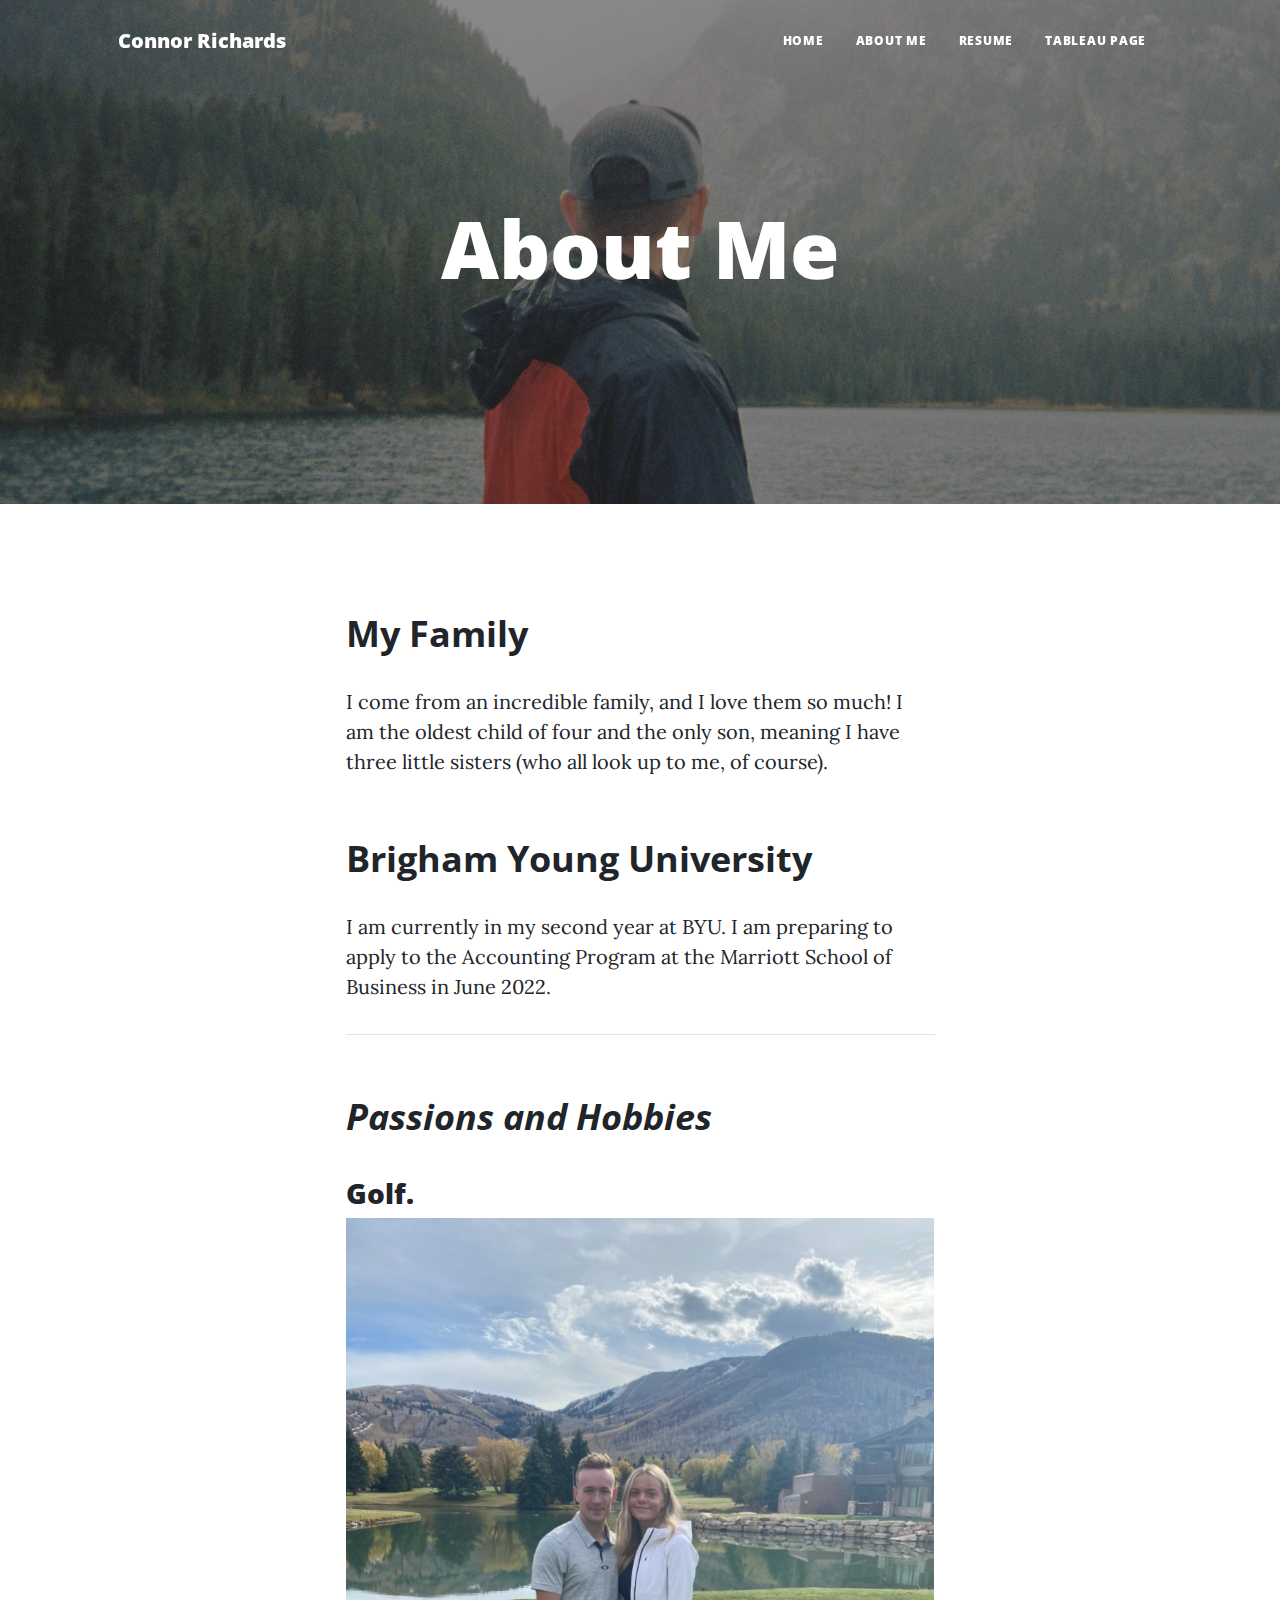
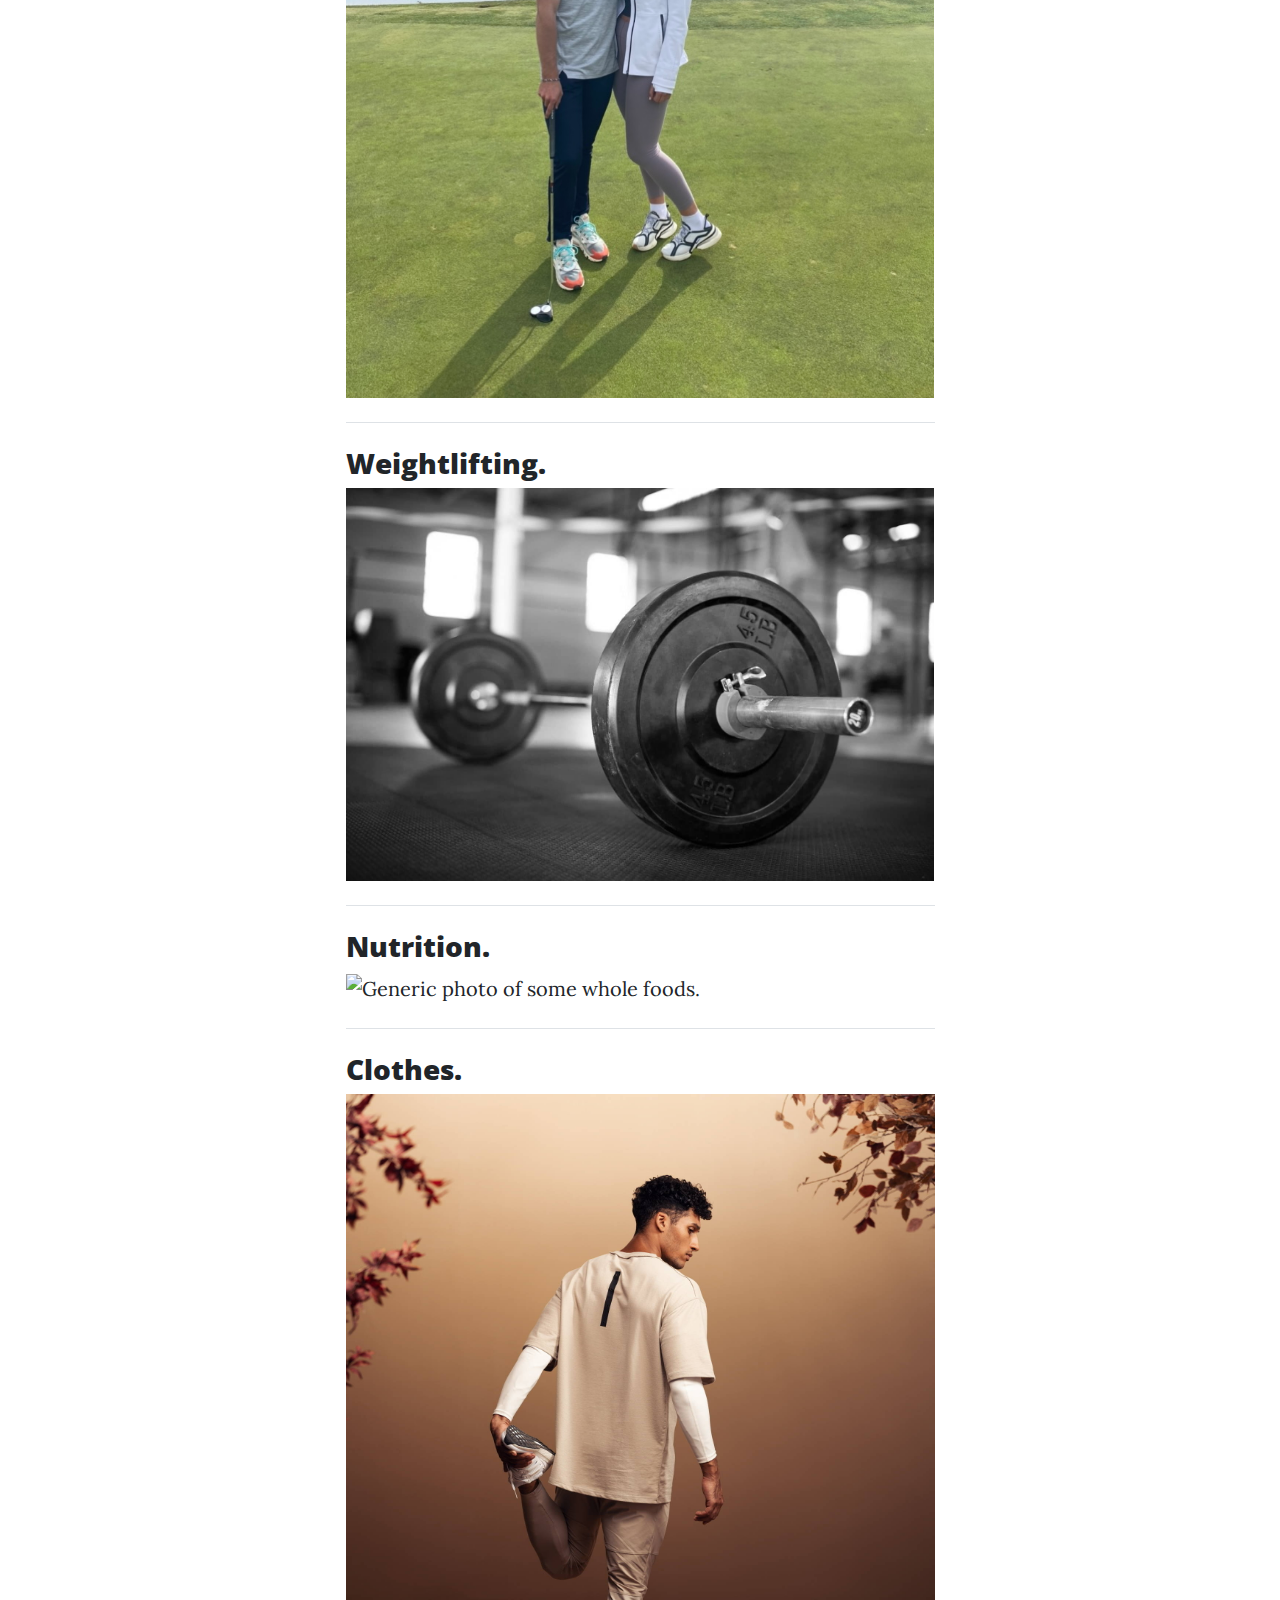
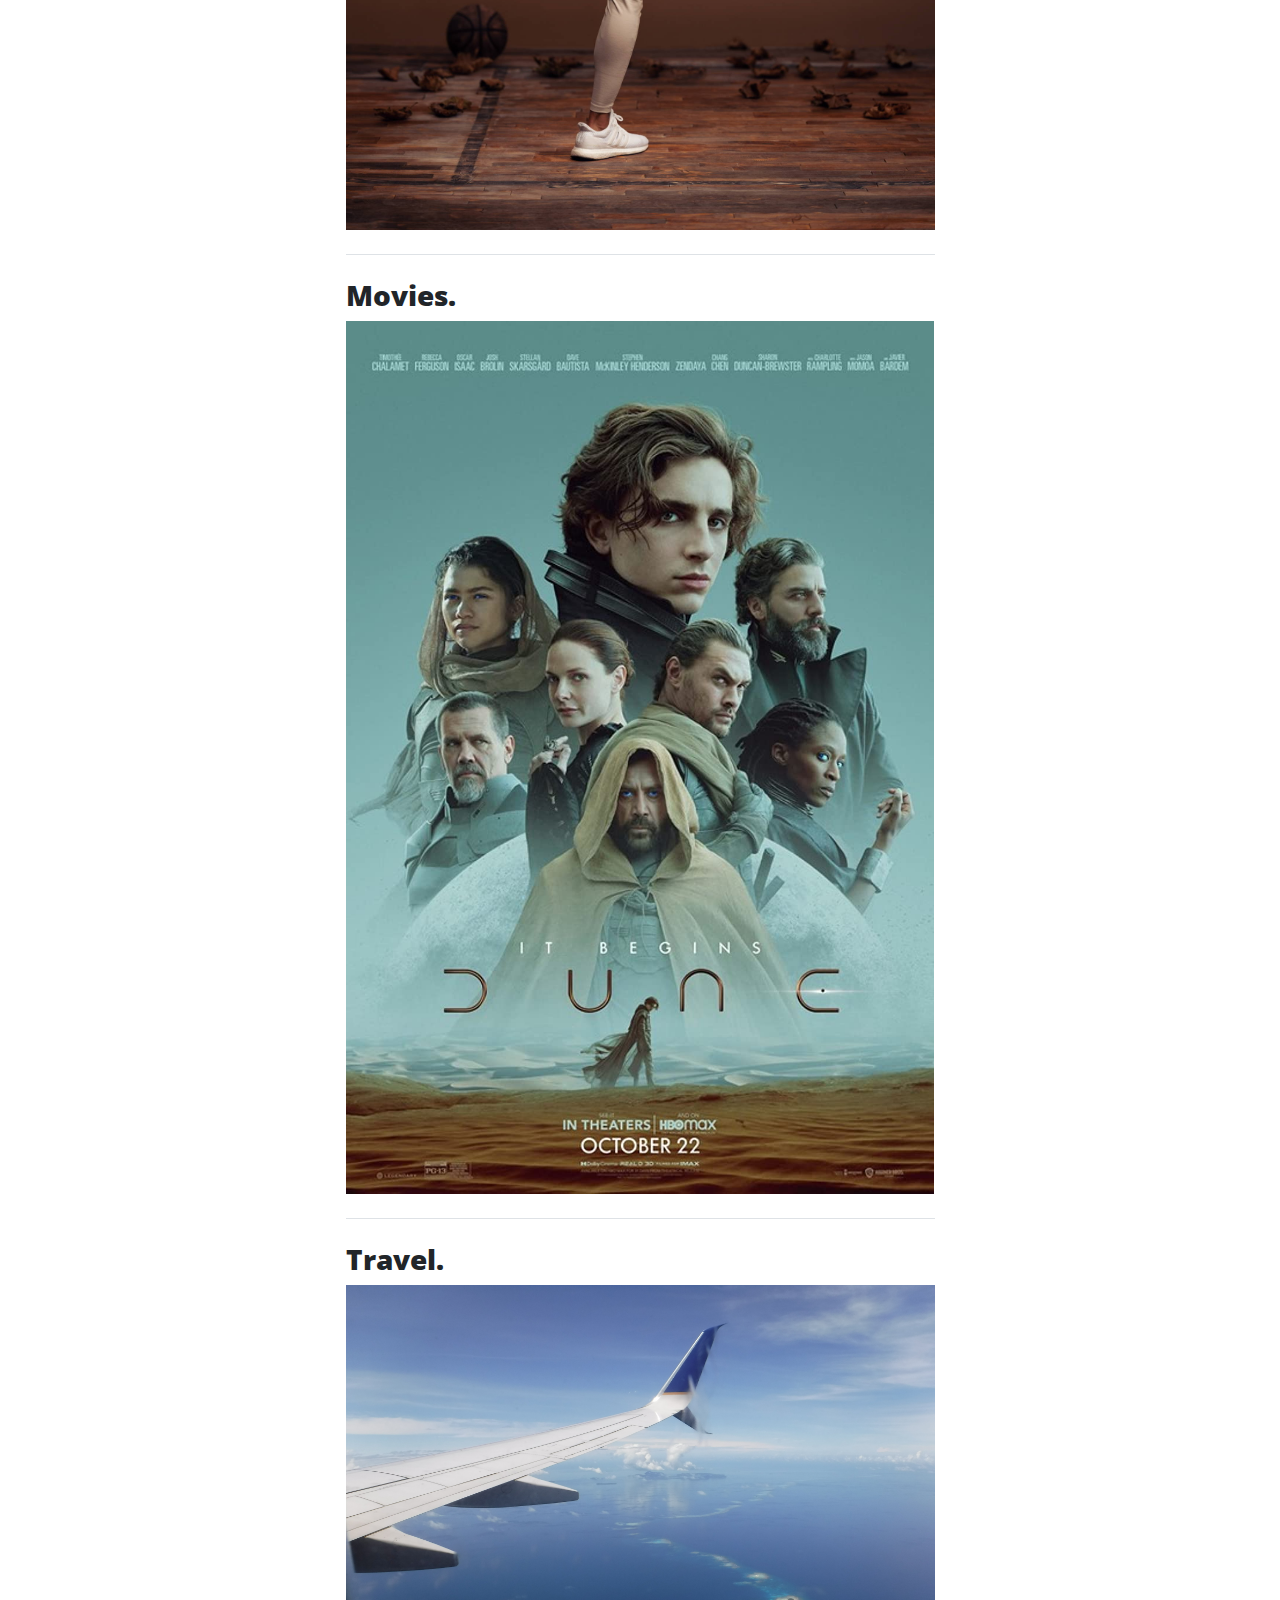
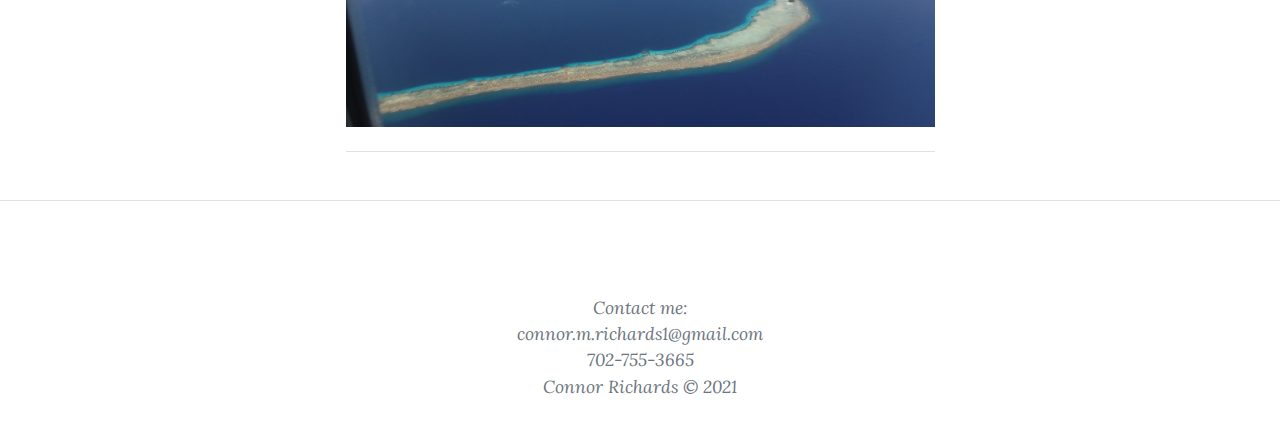
==== html/about.html @ 5d01ad8f "moved all the things... or did we?" ====
<!DOCTYPE html>
<html lang="en">
    <head>
        <!--Connor Richards-->
        <meta charset="utf-8" />
        <meta name="viewport" content="width=device-width, initial-scale=1, shrink-to-fit=no" />
        <meta name="description" content="" />
        <meta name="author" content="" />
        <title>CR - About Me</title>
        <link rel="icon" type="image/x-icon" href="assets/favicon.ico" />
        <!-- Font Awesome icons (free version)-->
        <script src="https://use.fontawesome.com/releases/v5.15.4/js/all.js" crossorigin="anonymous"></script>
        <!-- Google fonts-->
        <link href="https://fonts.googleapis.com/css?family=Lora:400,700,400italic,700italic" rel="stylesheet" type="text/css" />
        <link href="https://fonts.googleapis.com/css?family=Open+Sans:300italic,400italic,600italic,700italic,800italic,400,300,600,700,800" rel="stylesheet" type="text/css" />
        <!-- Core theme CSS (includes Bootstrap)-->
        <link href="../styles/styles.css" rel="stylesheet" />
    </head>
    <body>
        <!-- Navigation-->
        <nav class="navbar navbar-expand-lg navbar-light" id="mainNav">
            <div class="container px-4 px-lg-5">
                <a class="navbar-brand" href="../index.html">Connor Richards</a>
                <button class="navbar-toggler" type="button" data-bs-toggle="collapse" data-bs-target="#navbarResponsive" aria-controls="navbarResponsive" aria-expanded="false" aria-label="Toggle navigation">
                    Menu
                    <i class="fas fa-bars"></i>
                </button>
                <div class="collapse navbar-collapse" id="navbarResponsive">
                    <ul class="navbar-nav ms-auto py-4 py-lg-0">
                        <li class="nav-item"><a class="nav-link px-lg-3 py-3 py-lg-4" href="../index.html">Home</a></li>
                        <li class="nav-item"><a class="nav-link px-lg-3 py-3 py-lg-4" href="about.html">About Me</a></li>
                        <li class="nav-item"><a class="nav-link px-lg-3 py-3 py-lg-4" href="resume.html">Resume</a></li>
                        <li class="nav-item"><a class="nav-link px-lg-3 py-3 py-lg-4" href="tableau.html">Tableau Page</a></li>
                    </ul>
                </div>
            </div>
        </nav>
        <!-- Page Header-->
        <header class="masthead" style="background-image: url('../images/kunz002119-r1-006-1a.jpg')">
            <div class="container position-relative px-4 px-lg-5">
                <div class="row gx-4 gx-lg-5 justify-content-center">
                    <div class="col-md-10 col-lg-8 col-xl-7">
                        <div class="page-heading">
                            <h1>About Me</h1>
                           
                        </div>
                    </div>
                </div>
            </div>
        </header>
        <!-- Main Content-->
        <main class="mb-4">
            <div class="container px-4 px-lg-5">
                <div class="row gx-4 gx-lg-5 justify-content-center">
                    
                    <div class="col-md-10 col-lg-8 col-xl-7">
                        <h2 class="section-heading">My Family</h2>
                            <p>I come from an incredible family, and I love them so much! I am the oldest child of four and the only son, meaning I have three little sisters (who all look up to me, of course). </p>
                            
                        <h2 class="section-heading">Brigham Young University</h2>
                            <p>I am currently in my second year at BYU. I am preparing to apply to the Accounting Program at the Marriott School of Business in June 2022.</p>
                            <hr class="my-4" />
                      
                        <h2 class="section-heading" style="font-style: oblique;">Passions and Hobbies</h2>
                                <br>
                        
                            <h3 class="post-subtitle">Golf.</h3>
                                <a href="#!"><img class="img-fluid" src="../images/IMG_1166.jpg" alt="Image of me golfing with my girlfriend." /></a>
                                    <hr class="my-4" />
                            <h3 class="post-subtitle">Weightlifting.</h3>
                                <a href="#!"><img class="img-fluid" src="../images/IMG_1163.JPG" alt="Generic image of a barbell." /></a>
                                    <hr class="my-4" />
                            <h3 class="post-subtitle">Nutrition.</h3>
                                <a href="#!"><img class="img-fluid" src="../images/IMG_1167.JPG" alt="Generic photo of some whole foods." /></a>
                                    <hr class="my-4" />
                            <h3 class="post-subtitle">Clothes.</h3>
                                <a href="#!"><img class="img-fluid" src="../images/IMG_1165.JPG" alt="Image of a clothing set from the fall 2021 collection of ASRV." /></a>
                                    <hr class="my-4" />
                            <h3 class="post-subtitle">Movies.</h3>
                                <a href="#!"><img class="img-fluid" src="../images/IMG_1162.JPG" alt="Poster from the movie 'Dune'." /></a>
                                    <hr class="my-4" />
                            <h3 class="post-subtitle">Travel.</h3>
                                 <a href="#!"><img class="img-fluid" src="../images/DSCF6081_Original.jpg" alt="Image of Chuuk Lagoon from a plane" /></a>
                                    <hr class="my-4" />
                    </div>
                </div>
            </div>
        </main>
      <!-- Footer-->
      <footer class="border-top">
        <div class="container px-4 px-lg-5">
            <div class="row gx-4 gx-lg-5 justify-content-center">
                <div class="col-md-10 col-lg-8 col-xl-7">
                    <ul class="list-inline text-center">
                        <li class="list-inline-item">
                            <a href="https://www.instagram.com/connorichards/">
                                <span class="fa-stack fa-lg">
                                    <i class="fas fa-circle fa-stack-2x"></i>
                                    <i class="fab fa-instagram fa-stack-1x fa-inverse"></i>
                                </span>
                            </a>
                        </li>
                        <li class="list-inline-item">
                            <a href="https://www.facebook.com/condoglv/">
                                <span class="fa-stack fa-lg">
                                    <i class="fas fa-circle fa-stack-2x"></i>
                                    <i class="fab fa-facebook-f fa-stack-1x fa-inverse"></i>
                                </span>
                            </a>
                        </li>
                        <li class="list-inline-item">
                            <a href="https://www.linkedin.com/in/connor-richards-ut/">
                                <span class="fa-stack fa-lg">
                                    <i class="fas fa-circle fa-stack-2x"></i>
                                    <i class="fab fa-linkedin fa-stack-1x fa-inverse"></i>
                                </span>
                            </a>
                        </li>
                    </ul>
                    <div class="small text-center text-muted fst-italic">Contact me: 
                        <br> connor.m.richards1@gmail.com
                     <br> 702-755-3665 </div>
                    <div class="small text-center text-muted fst-italic">Connor Richards &copy; 2021</div>
                </div>
            </div>
        </div>
    </footer>
    <!-- Bootstrap core JS-->
    <script src="https://cdn.jsdelivr.net/npm/bootstrap@5.1.3/dist/js/bootstrap.bundle.min.js"></script>
    <!-- Core theme JS-->
    <script src="js/scripts.js"></script>
</body>
</html>
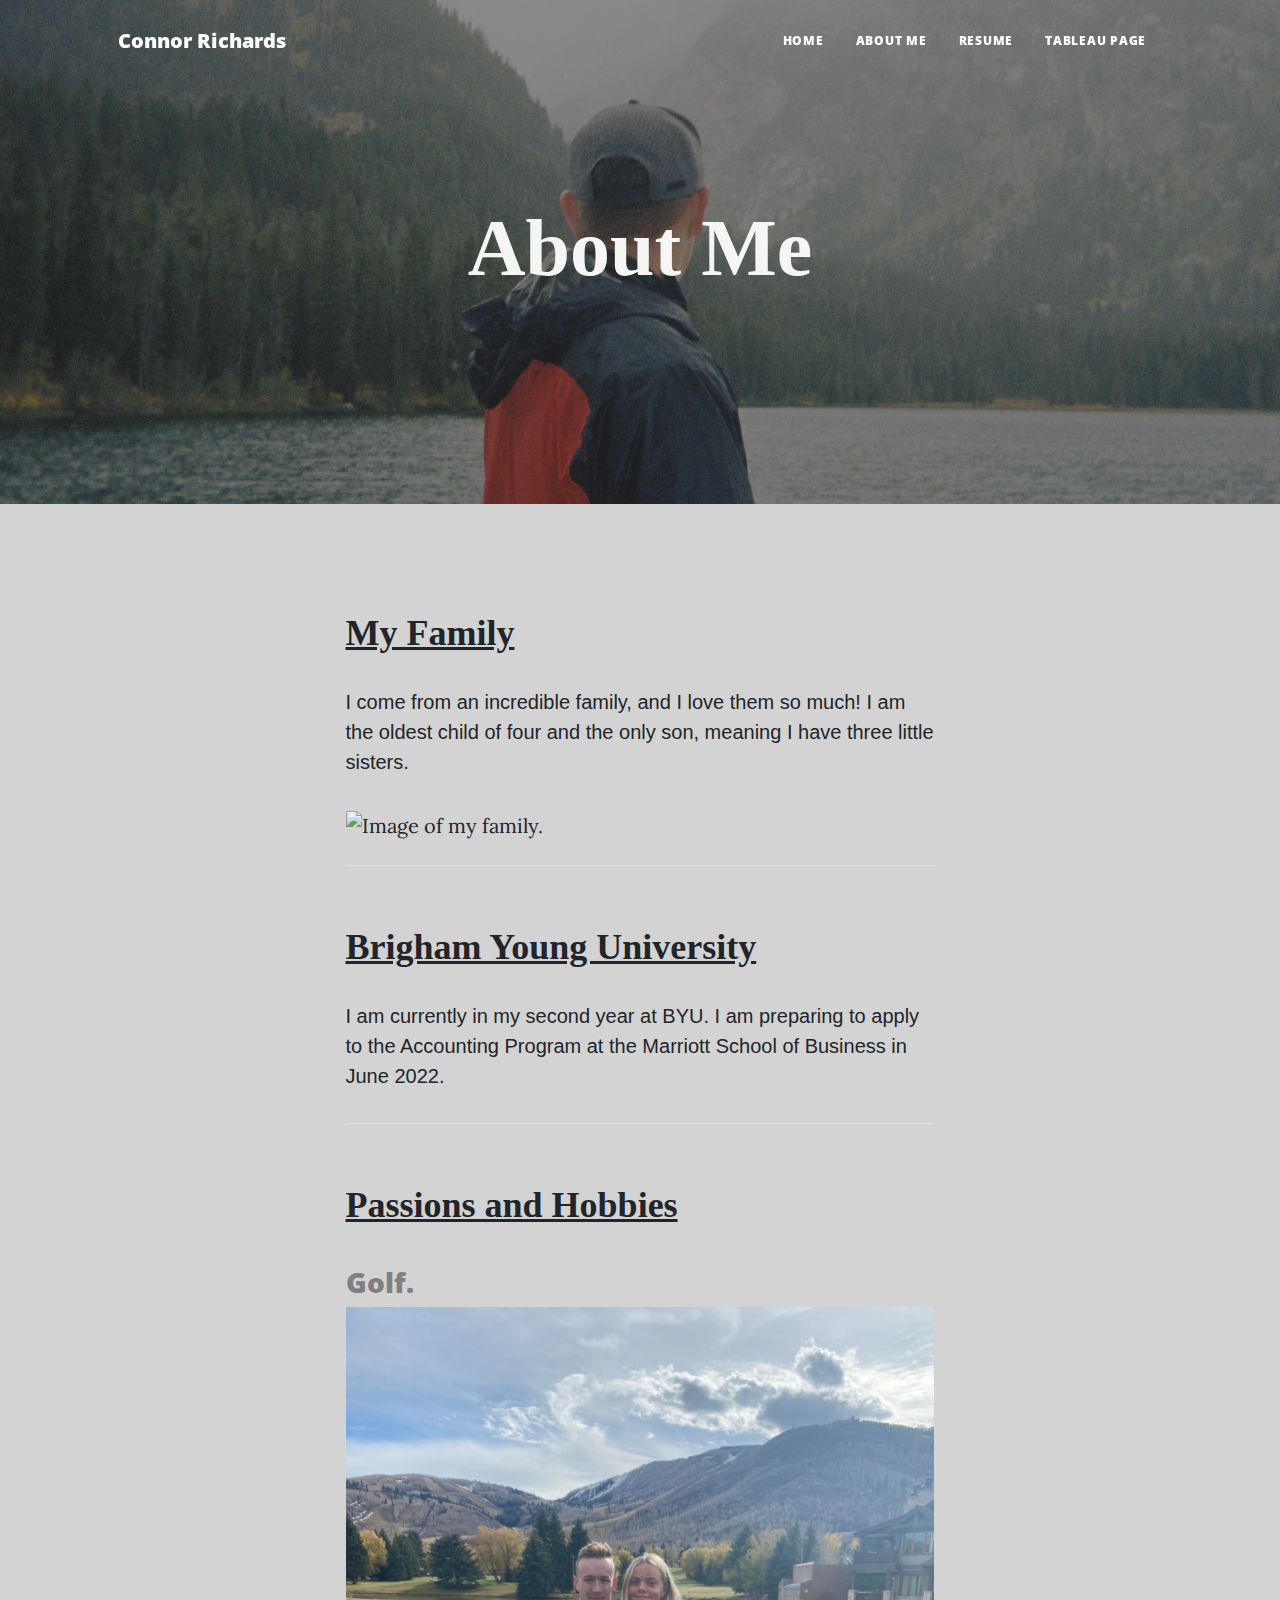
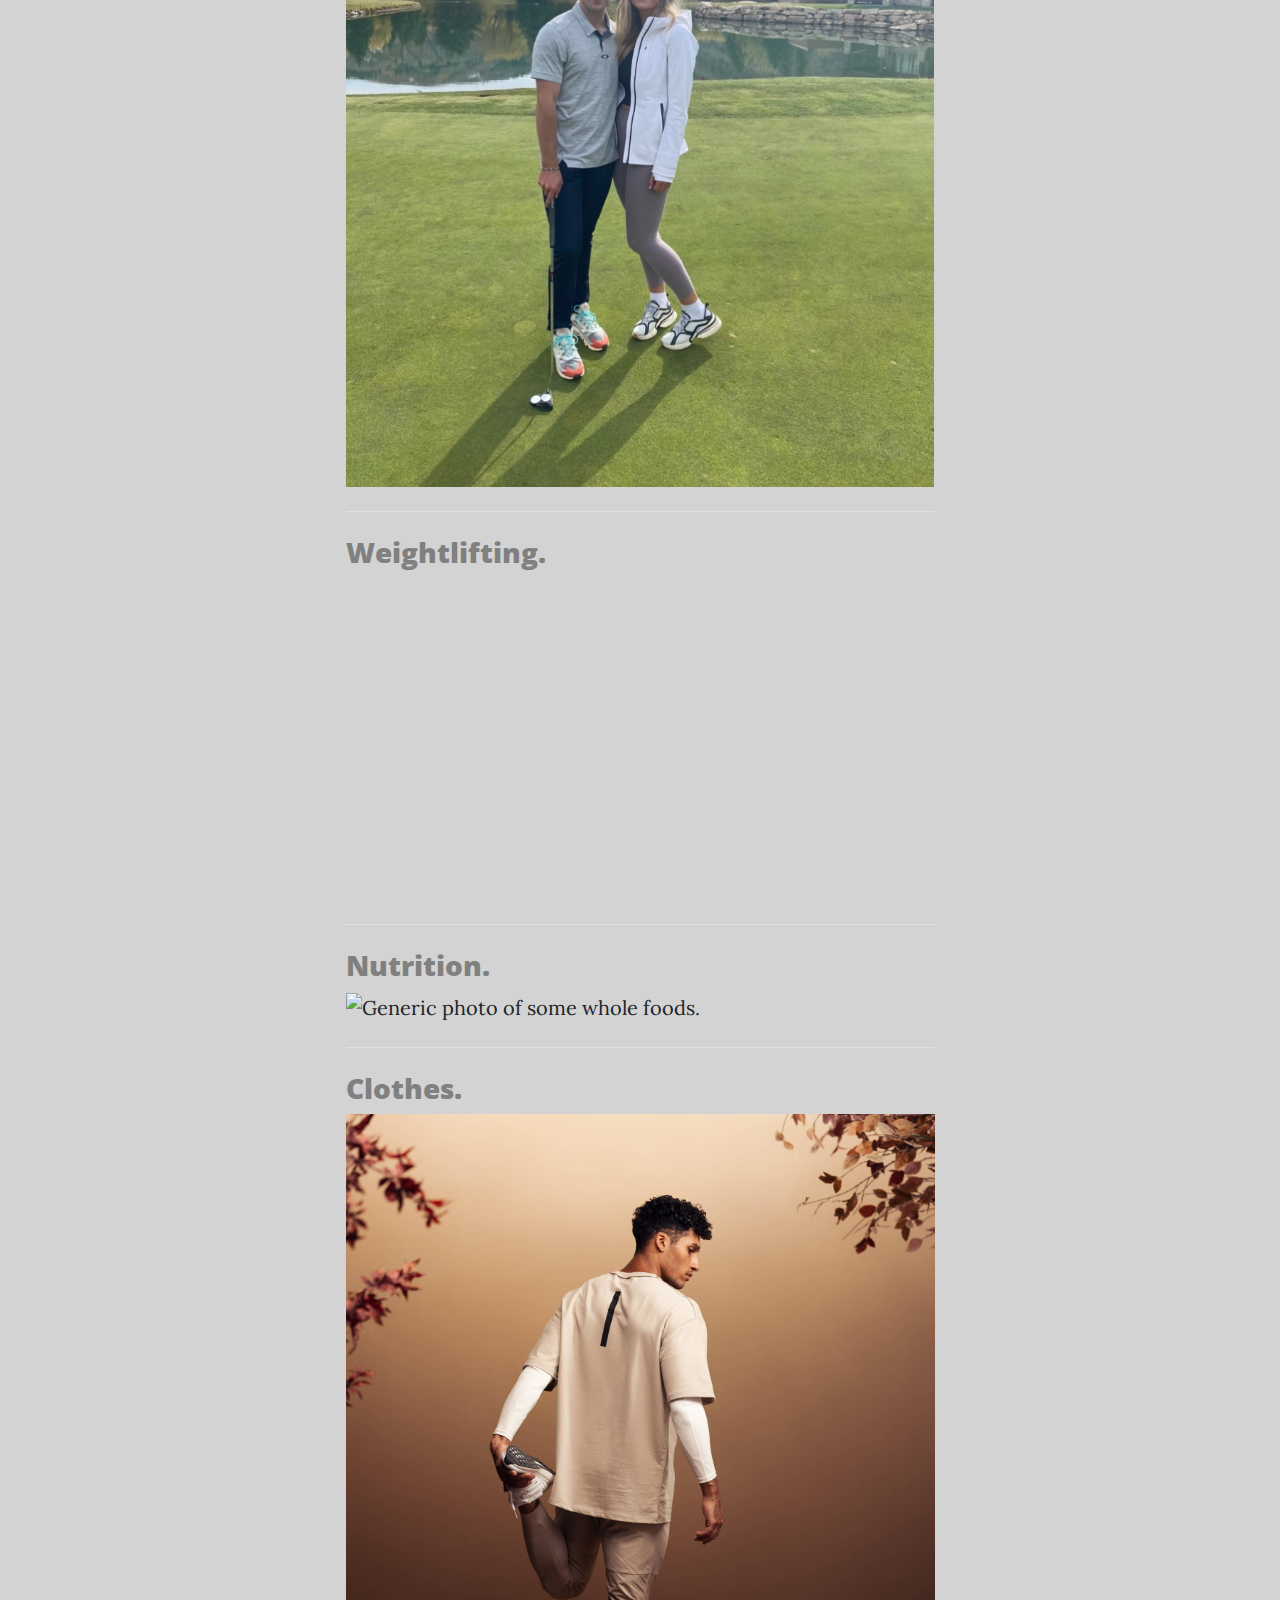
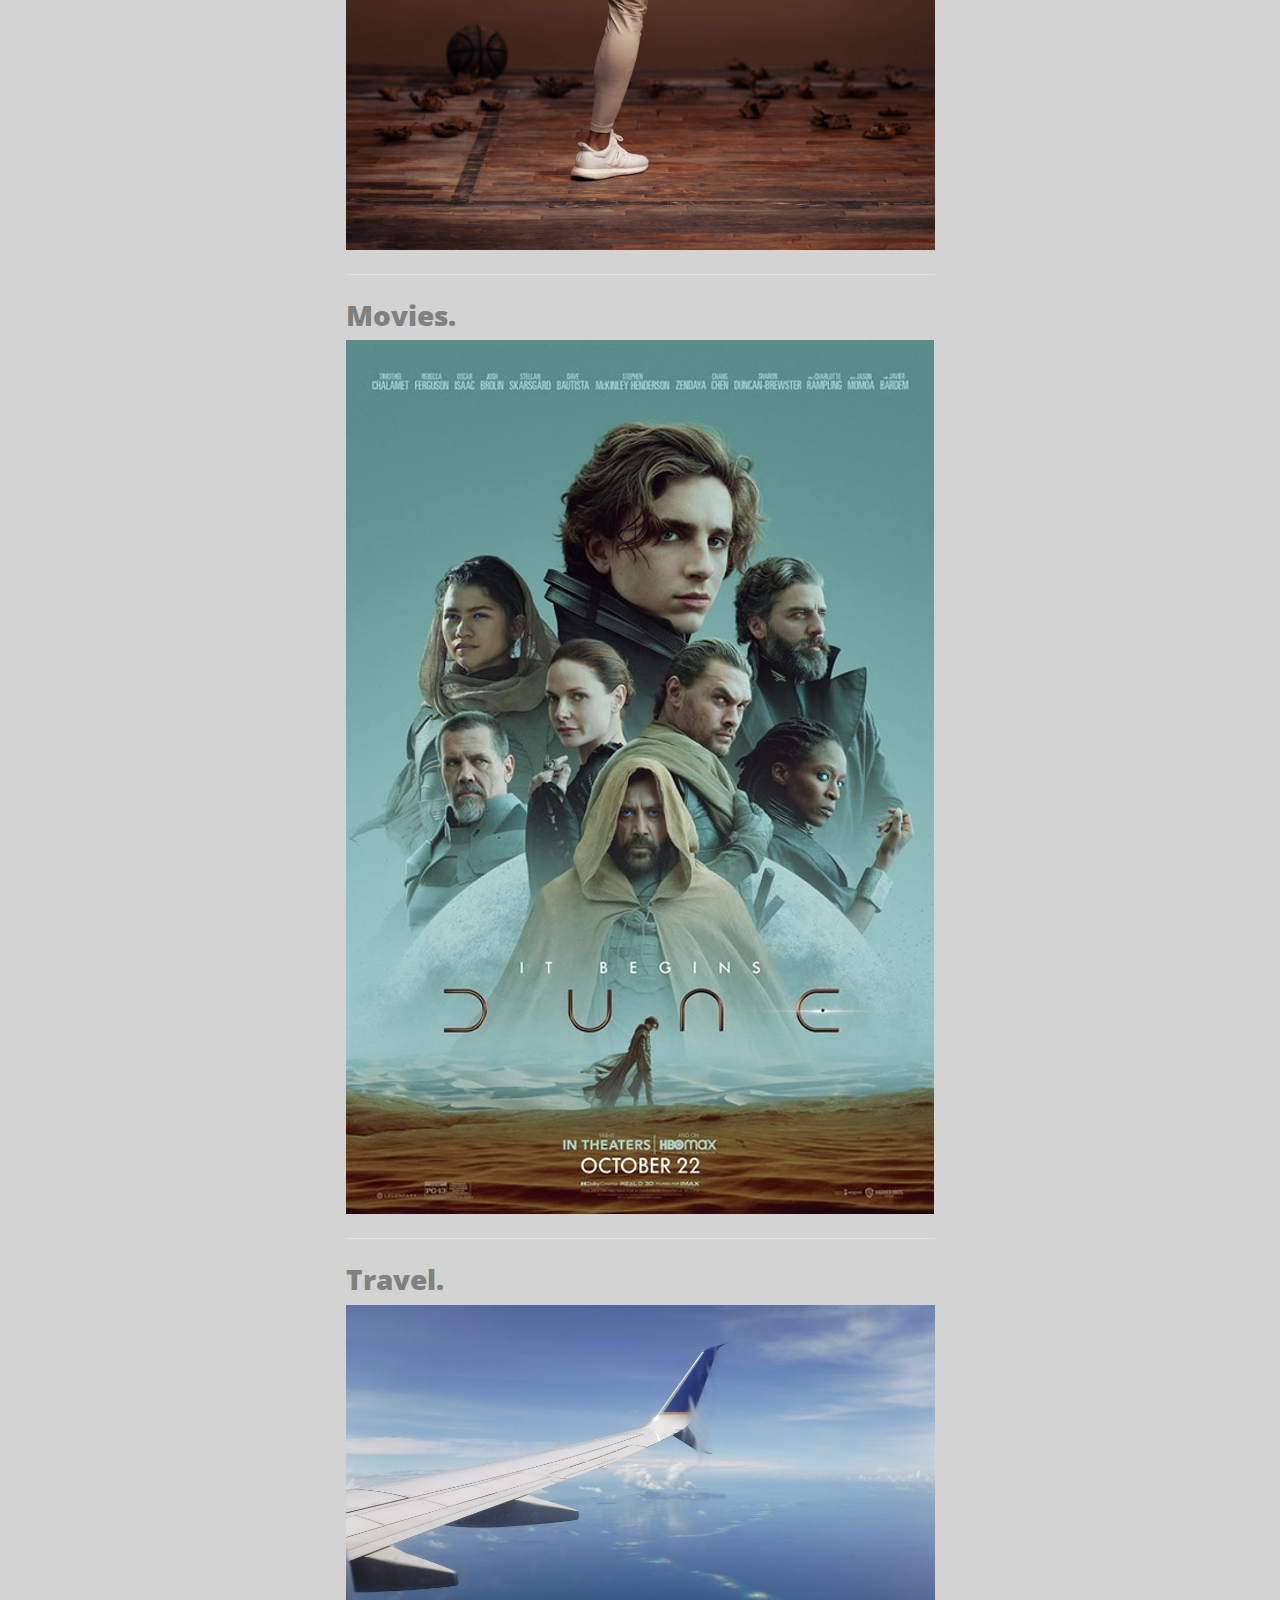
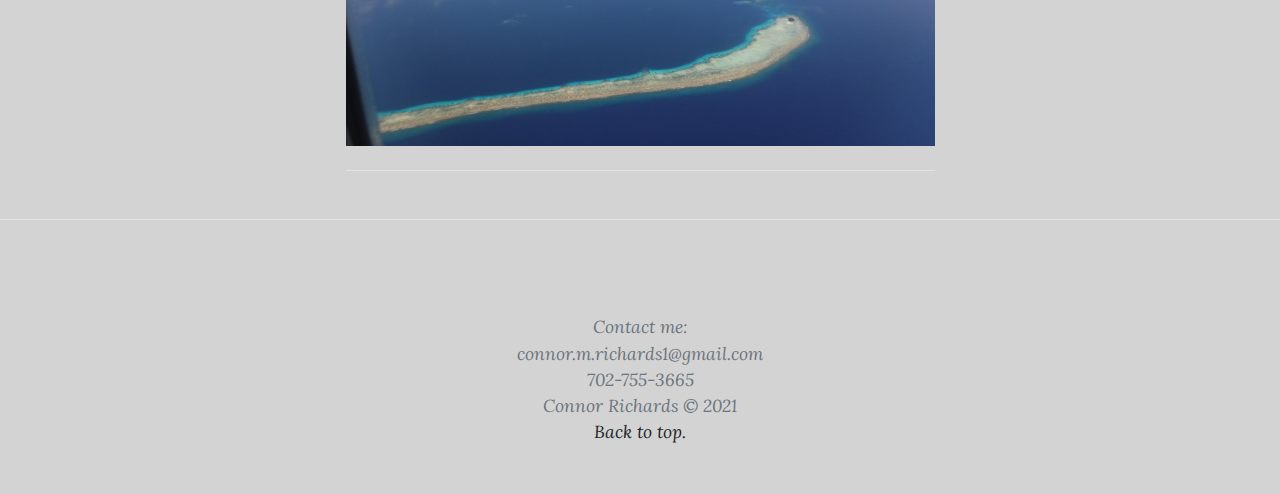
==== commit ad8e7a5c: "all but tableau is done" ====
--- a/html/about.html
+++ b/html/about.html
@@ -1,7 +1,7 @@
 <!DOCTYPE html>
 <html lang="en">
     <head>
-        <!--Connor Richards-->
+        <!--Connor Richards 12/16/2021-->
         <meta charset="utf-8" />
         <meta name="viewport" content="width=device-width, initial-scale=1, shrink-to-fit=no" />
         <meta name="description" content="" />
@@ -15,8 +15,9 @@
         <link href="https://fonts.googleapis.com/css?family=Open+Sans:300italic,400italic,600italic,700italic,800italic,400,300,600,700,800" rel="stylesheet" type="text/css" />
         <!-- Core theme CSS (includes Bootstrap)-->
         <link href="../styles/styles.css" rel="stylesheet" />
+        <link rel="stylesheet" href="../styles/mystyles.css">
     </head>
-    <body>
+    <body style="background-color: lightgray;">
         <!-- Navigation-->
         <nav class="navbar navbar-expand-lg navbar-light" id="mainNav">
             <div class="container px-4 px-lg-5">
@@ -41,7 +42,7 @@
                 <div class="row gx-4 gx-lg-5 justify-content-center">
                     <div class="col-md-10 col-lg-8 col-xl-7">
                         <div class="page-heading">
-                            <h1>About Me</h1>
+                            <h1 id="topanchor">About Me</h1>
                            
                         </div>
                     </div>
@@ -55,20 +56,21 @@
                     
                     <div class="col-md-10 col-lg-8 col-xl-7">
                         <h2 class="section-heading">My Family</h2>
-                            <p>I come from an incredible family, and I love them so much! I am the oldest child of four and the only son, meaning I have three little sisters (who all look up to me, of course). </p>
-                            
+                            <p>I come from an incredible family, and I love them so much! I am the oldest child of four and the only son, meaning I have three little sisters. </p>
+                            <a href="#!"><img class="img-fluid" src="../images/IMG_1159.JPG" alt="Image of my family." /></a>
+                            <hr class="my-4" />
                         <h2 class="section-heading">Brigham Young University</h2>
                             <p>I am currently in my second year at BYU. I am preparing to apply to the Accounting Program at the Marriott School of Business in June 2022.</p>
                             <hr class="my-4" />
                       
-                        <h2 class="section-heading" style="font-style: oblique;">Passions and Hobbies</h2>
+                        <h2 class="section-heading">Passions and Hobbies</h2>
                                 <br>
                         
                             <h3 class="post-subtitle">Golf.</h3>
                                 <a href="#!"><img class="img-fluid" src="../images/IMG_1166.jpg" alt="Image of me golfing with my girlfriend." /></a>
                                     <hr class="my-4" />
                             <h3 class="post-subtitle">Weightlifting.</h3>
-                                <a href="#!"><img class="img-fluid" src="../images/IMG_1163.JPG" alt="Generic image of a barbell." /></a>
+                            <iframe width="560" height="315" src="https://www.youtube.com/embed/jVQKVk4HXM8" title="YouTube video player" frameborder="0" allow="accelerometer; autoplay; clipboard-write; encrypted-media; gyroscope; picture-in-picture" allowfullscreen></iframe>
                                     <hr class="my-4" />
                             <h3 class="post-subtitle">Nutrition.</h3>
                                 <a href="#!"><img class="img-fluid" src="../images/IMG_1167.JPG" alt="Generic photo of some whole foods." /></a>
@@ -93,7 +95,7 @@
                 <div class="col-md-10 col-lg-8 col-xl-7">
                     <ul class="list-inline text-center">
                         <li class="list-inline-item">
-                            <a href="https://www.instagram.com/connorichards/">
+                            <a href="https://www.instagram.com/connorichards/" target="_blank" rel="noopener noreferrer">
                                 <span class="fa-stack fa-lg">
                                     <i class="fas fa-circle fa-stack-2x"></i>
                                     <i class="fab fa-instagram fa-stack-1x fa-inverse"></i>
@@ -101,7 +103,7 @@
                             </a>
                         </li>
                         <li class="list-inline-item">
-                            <a href="https://www.facebook.com/condoglv/">
+                            <a href="https://www.facebook.com/condoglv/" target="_blank" rel="noopener noreferrer">
                                 <span class="fa-stack fa-lg">
                                     <i class="fas fa-circle fa-stack-2x"></i>
                                     <i class="fab fa-facebook-f fa-stack-1x fa-inverse"></i>
@@ -109,7 +111,7 @@
                             </a>
                         </li>
                         <li class="list-inline-item">
-                            <a href="https://www.linkedin.com/in/connor-richards-ut/">
+                            <a href="https://www.linkedin.com/in/connor-richards-ut/" target="_blank" rel="noopener noreferrer">
                                 <span class="fa-stack fa-lg">
                                     <i class="fas fa-circle fa-stack-2x"></i>
                                     <i class="fab fa-linkedin fa-stack-1x fa-inverse"></i>
@@ -120,7 +122,9 @@
                     <div class="small text-center text-muted fst-italic">Contact me: 
                         <br> connor.m.richards1@gmail.com
                      <br> 702-755-3665 </div>
-                    <div class="small text-center text-muted fst-italic">Connor Richards &copy; 2021</div>
+                    <div class="small text-center text-muted fst-italic">Connor Richards &copy; 2021
+                        <br> <a href="#topanchor">Back to top. </a>
+                    </div>
                 </div>
             </div>
         </div>
--- a/styles/mystyles.css
+++ b/styles/mystyles.css
@@ -0,0 +1,49 @@
+
+.site-heading, h1 {
+  color: whitesmoke !important;
+  font-family: cursive !important;
+}
+
+.subheading {
+  color: white !important;
+  font-size: 1.5rem;
+  font-weight: 300;
+  line-height: 1.1;
+  display: block;
+  margin-top: 0.625rem;
+  font-family: "Open Sans", -apple-system, BlinkMacSystemFont, "Segoe UI", Roboto, "Helvetica Neue", Arial, sans-serif, "Apple Color Emoji", "Segoe UI Emoji", "Segoe UI Symbol", "Noto Color Emoji";
+}
+
+.post-subtitle {
+  color:gray !important;
+  
+}
+
+h2 {
+  text-decoration: underline !important;
+  font-family: 'Times New Roman', Times, serif;
+}
+
+.section-heading {
+font-style: unset;
+}
+
+.my-4, h4 {
+  color: black !important;
+  border-color: black !important;
+}
+
+.subhead {
+  font-size:15px;
+}
+
+.blockquote{
+  color: black;
+  font-weight: normal;
+  font-size: 15px;
+}
+
+p {
+  font-family:'Trebuchet MS', 'Lucida Sans Unicode', 'Lucida Grande', 'Lucida Sans', Arial, sans-serif;
+  font-weight:lighter !important;
+}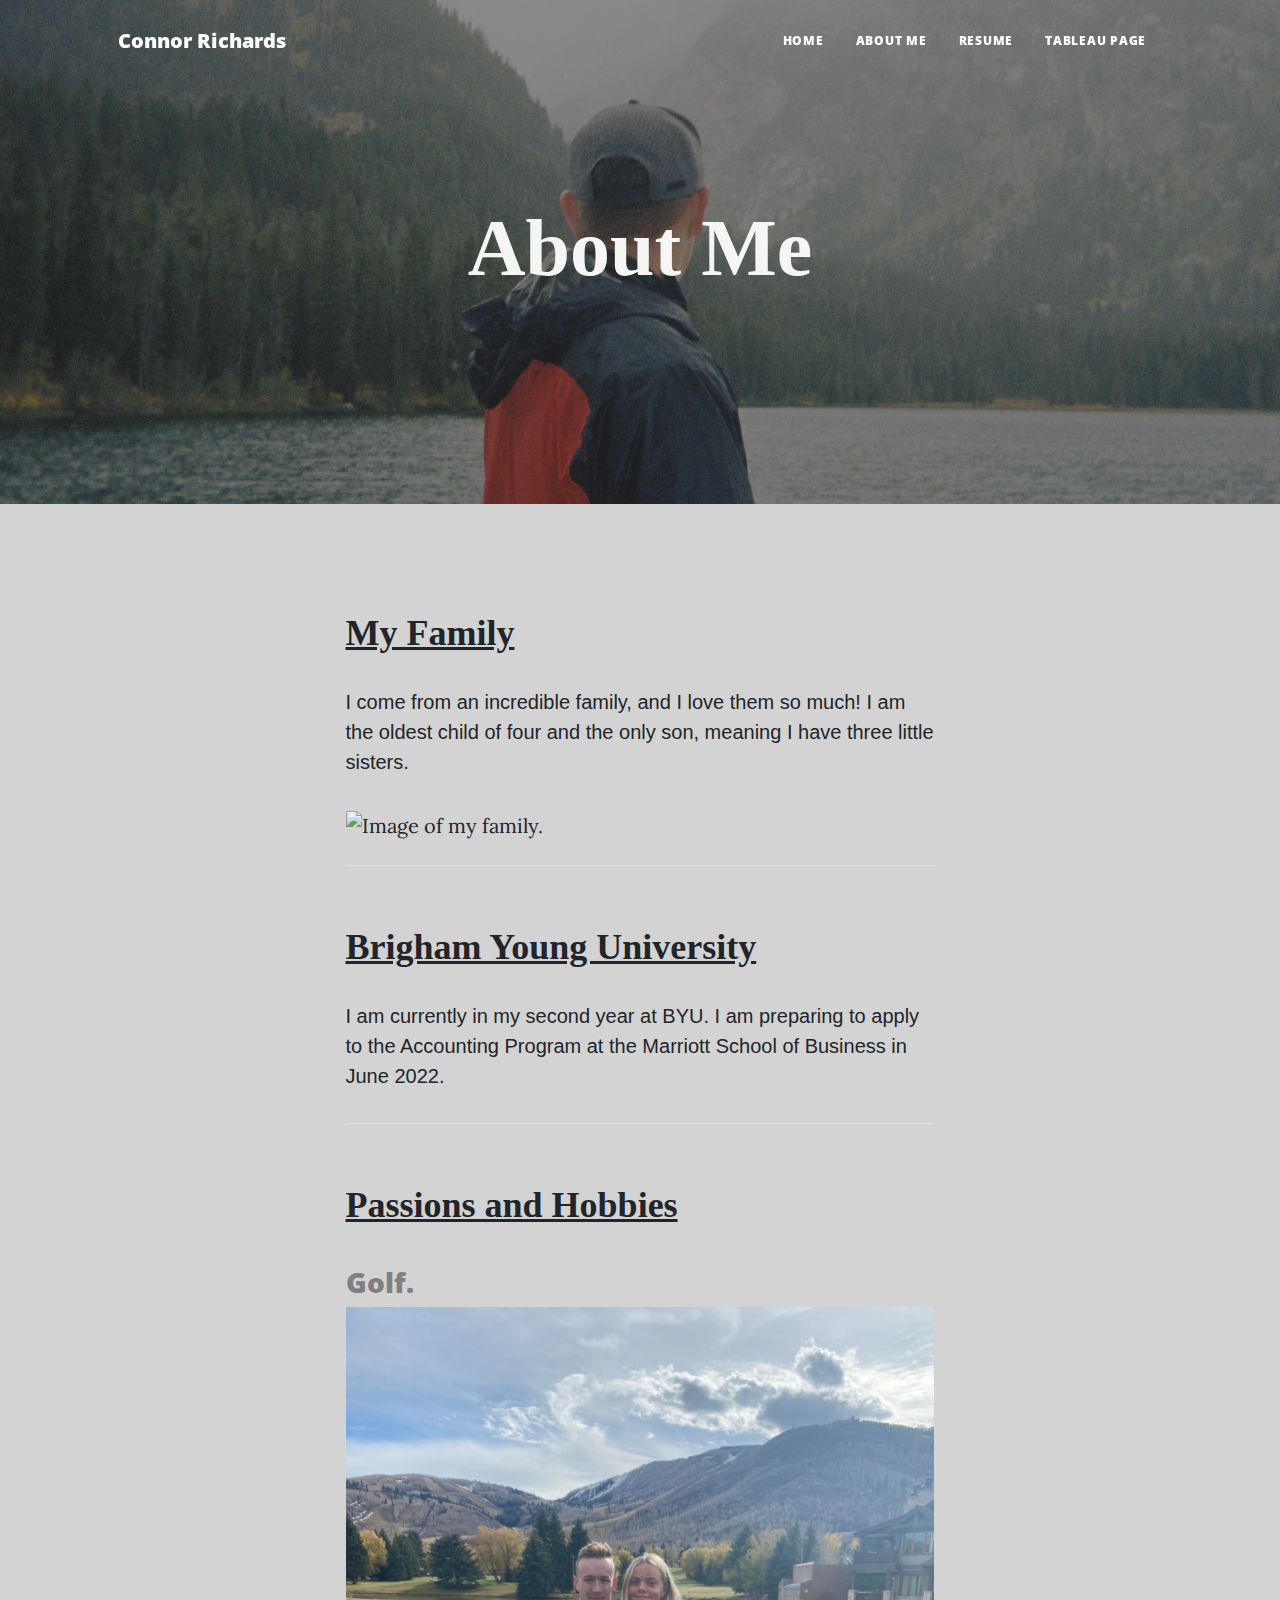
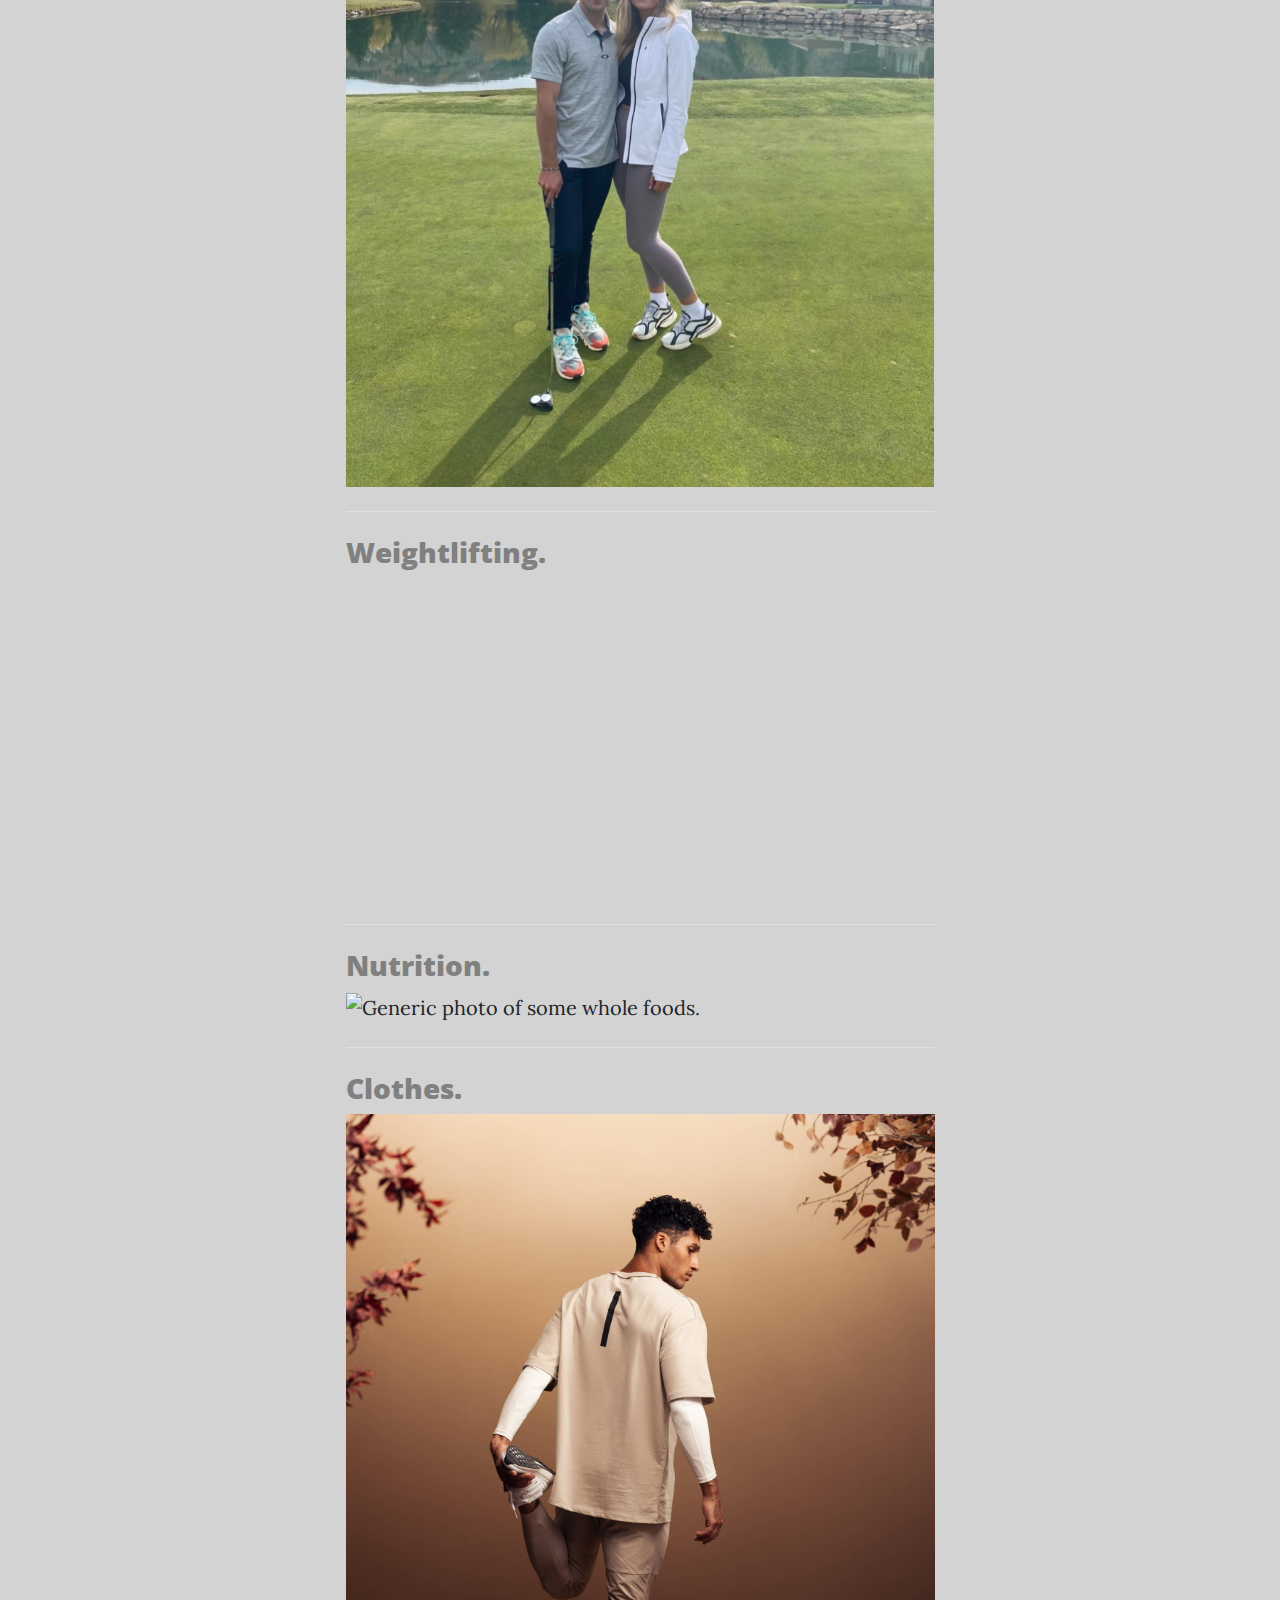
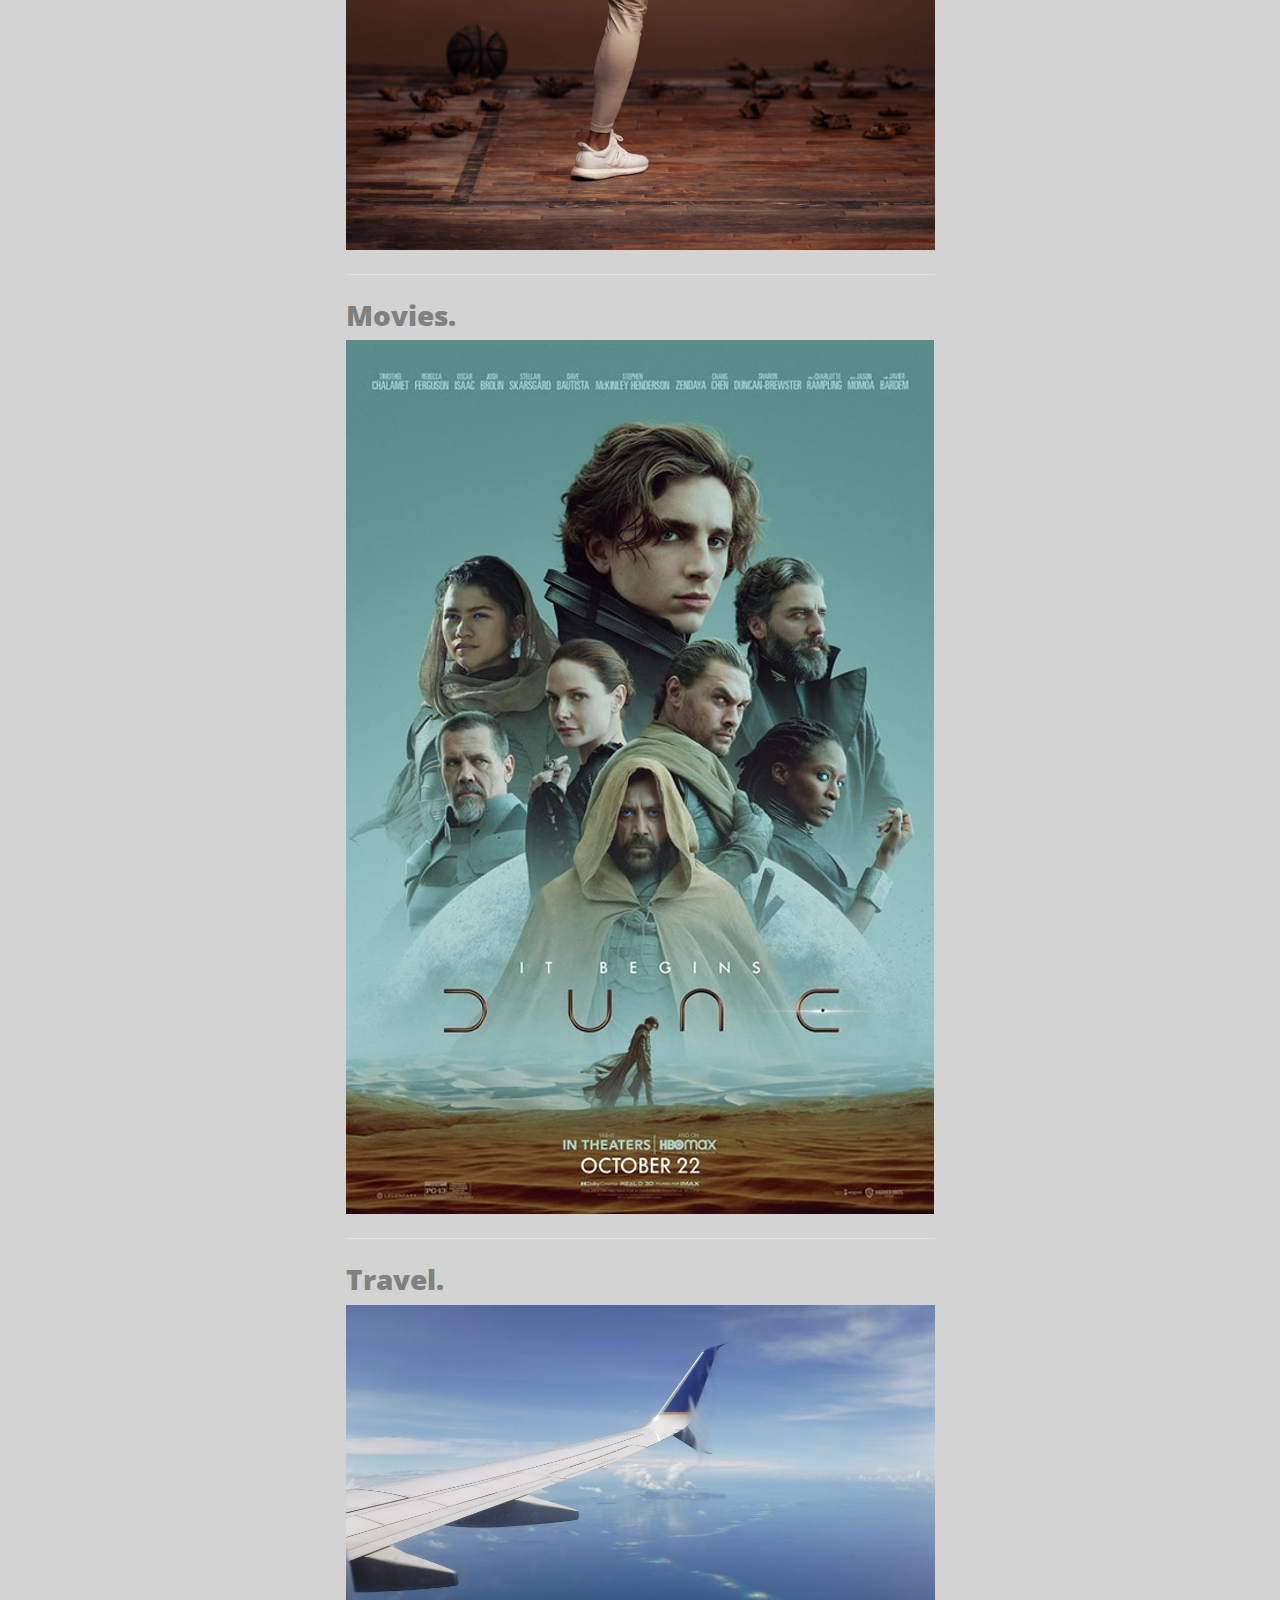
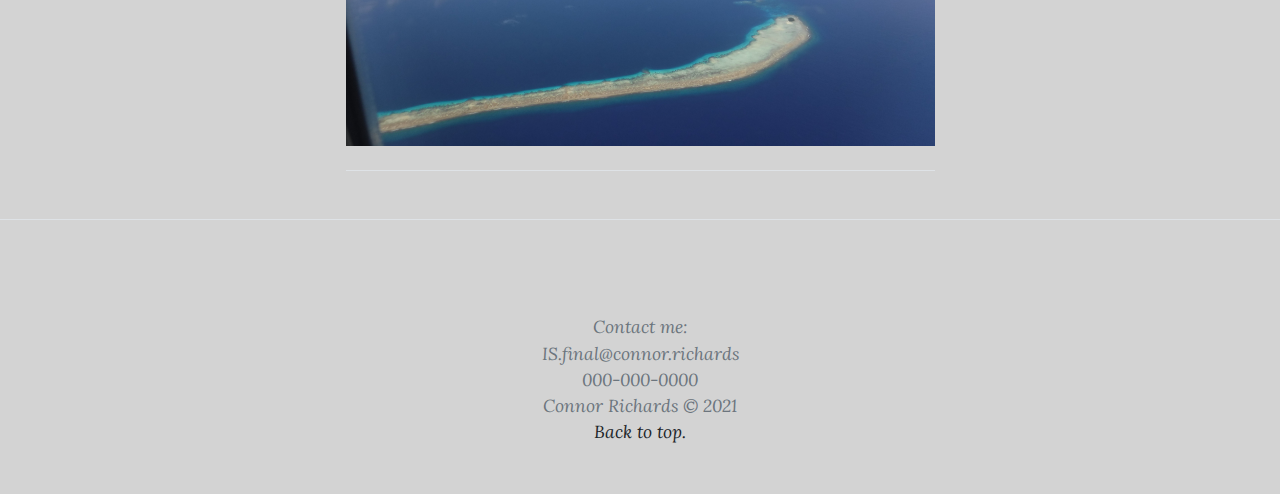
==== commit 7567a07e: "update before bed" ====
--- a/html/about.html
+++ b/html/about.html
@@ -120,8 +120,8 @@
                         </li>
                     </ul>
                     <div class="small text-center text-muted fst-italic">Contact me: 
-                        <br> connor.m.richards1@gmail.com
-                     <br> 702-755-3665 </div>
+                        <br> IS.final@connor.richards
+                            <br> 000-000-0000 </div>
                     <div class="small text-center text-muted fst-italic">Connor Richards &copy; 2021
                         <br> <a href="#topanchor">Back to top. </a>
                     </div>
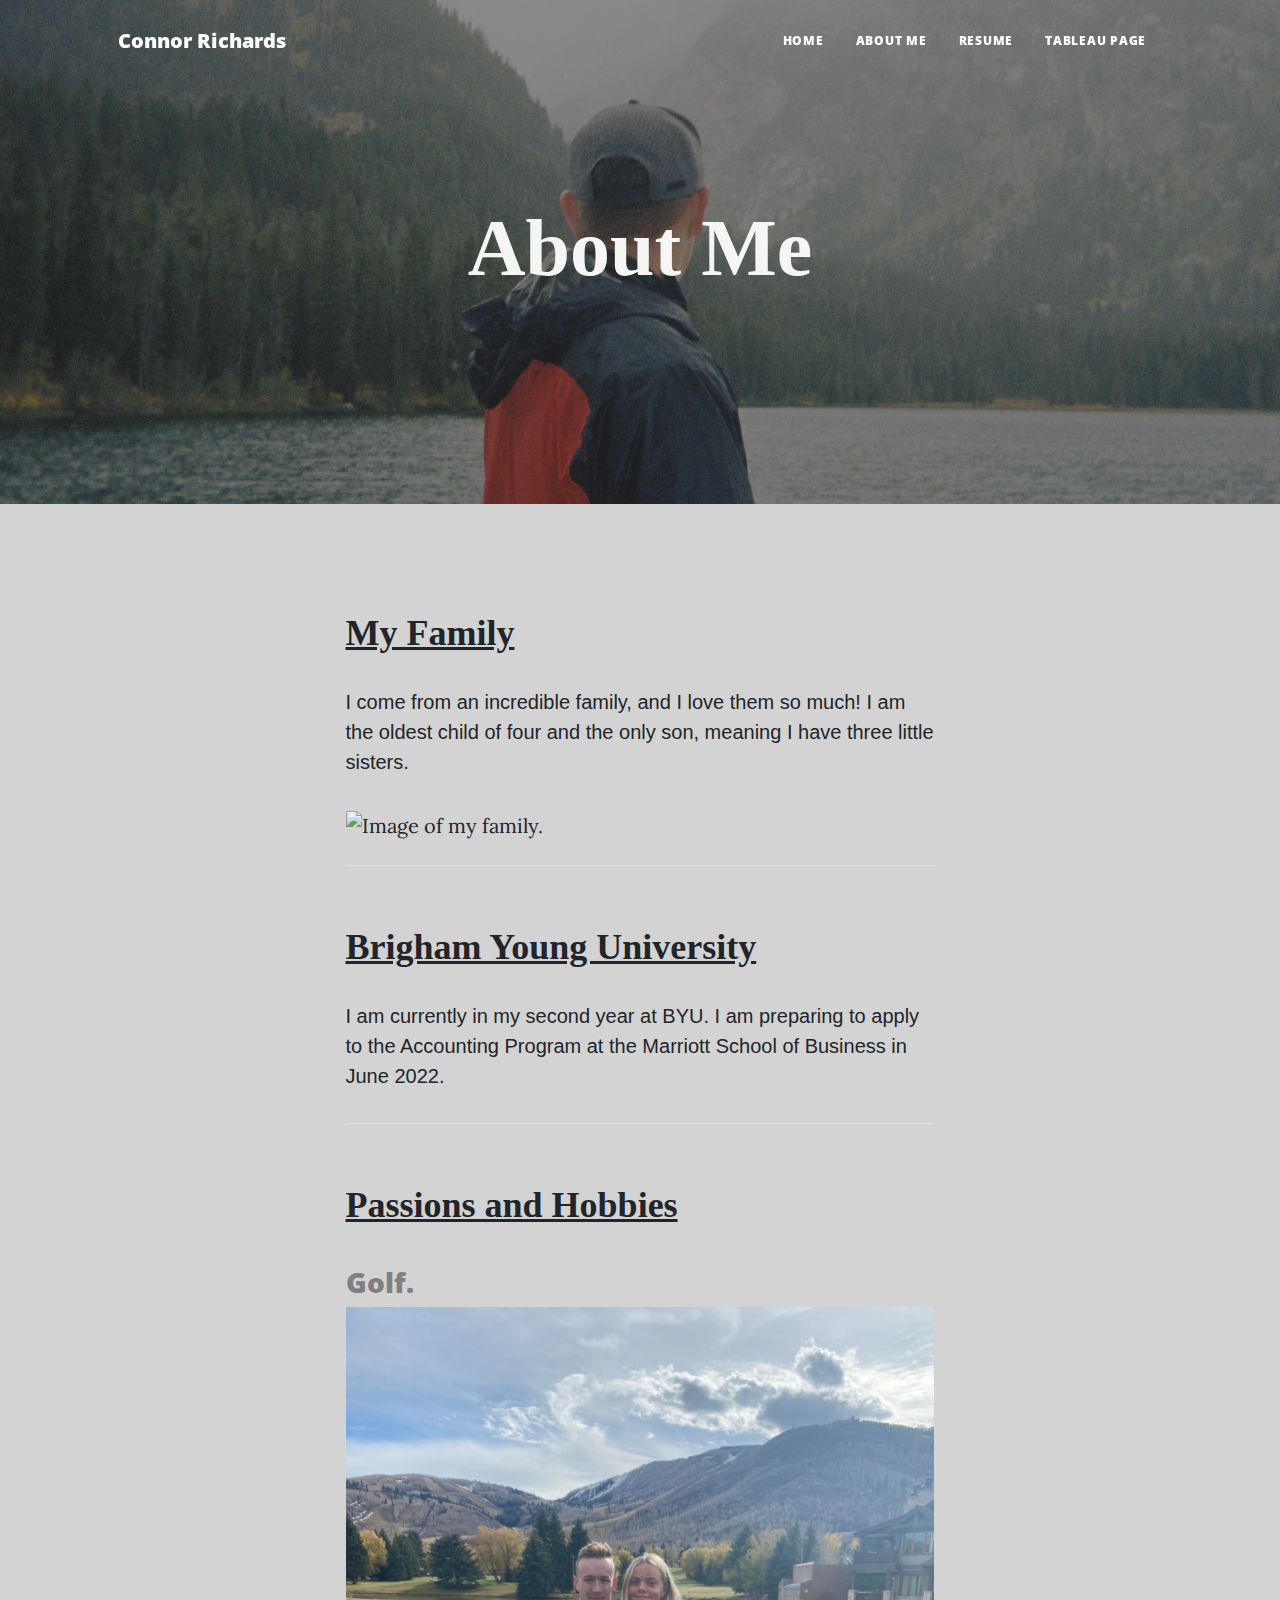
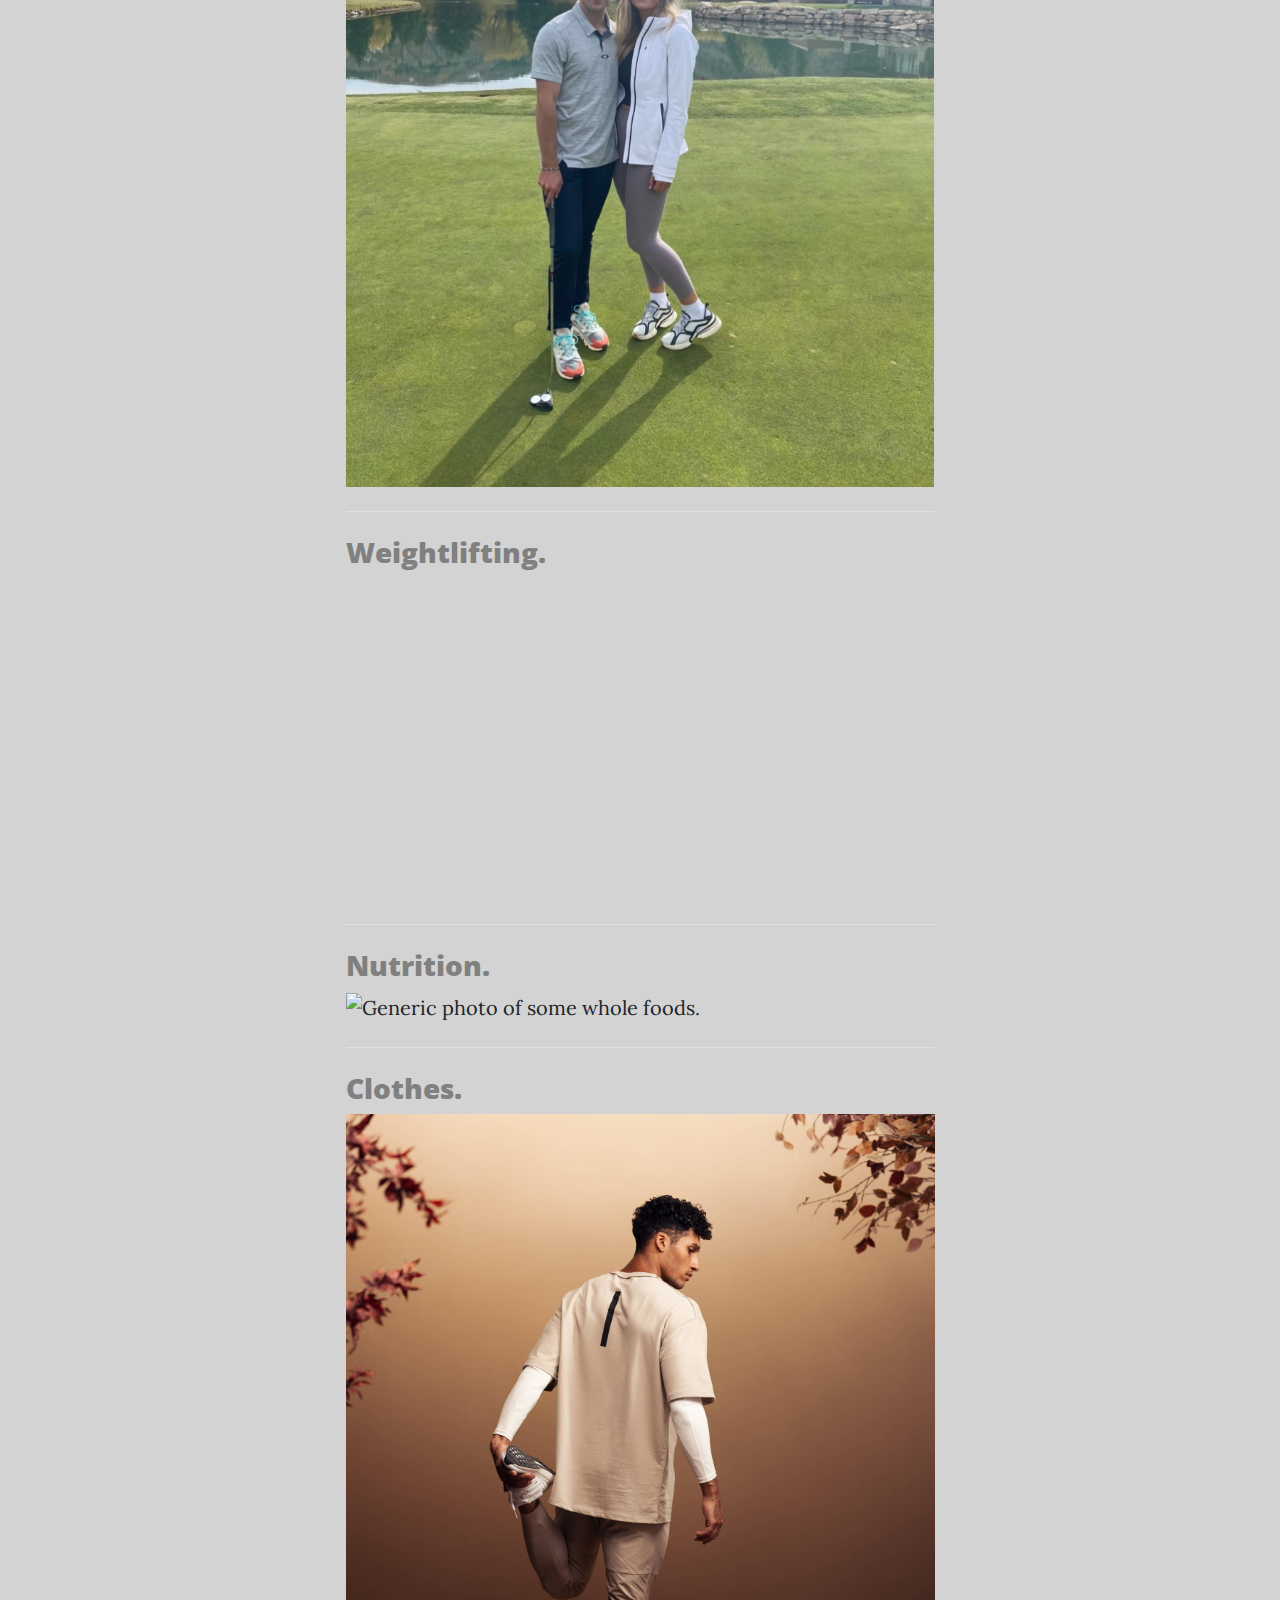
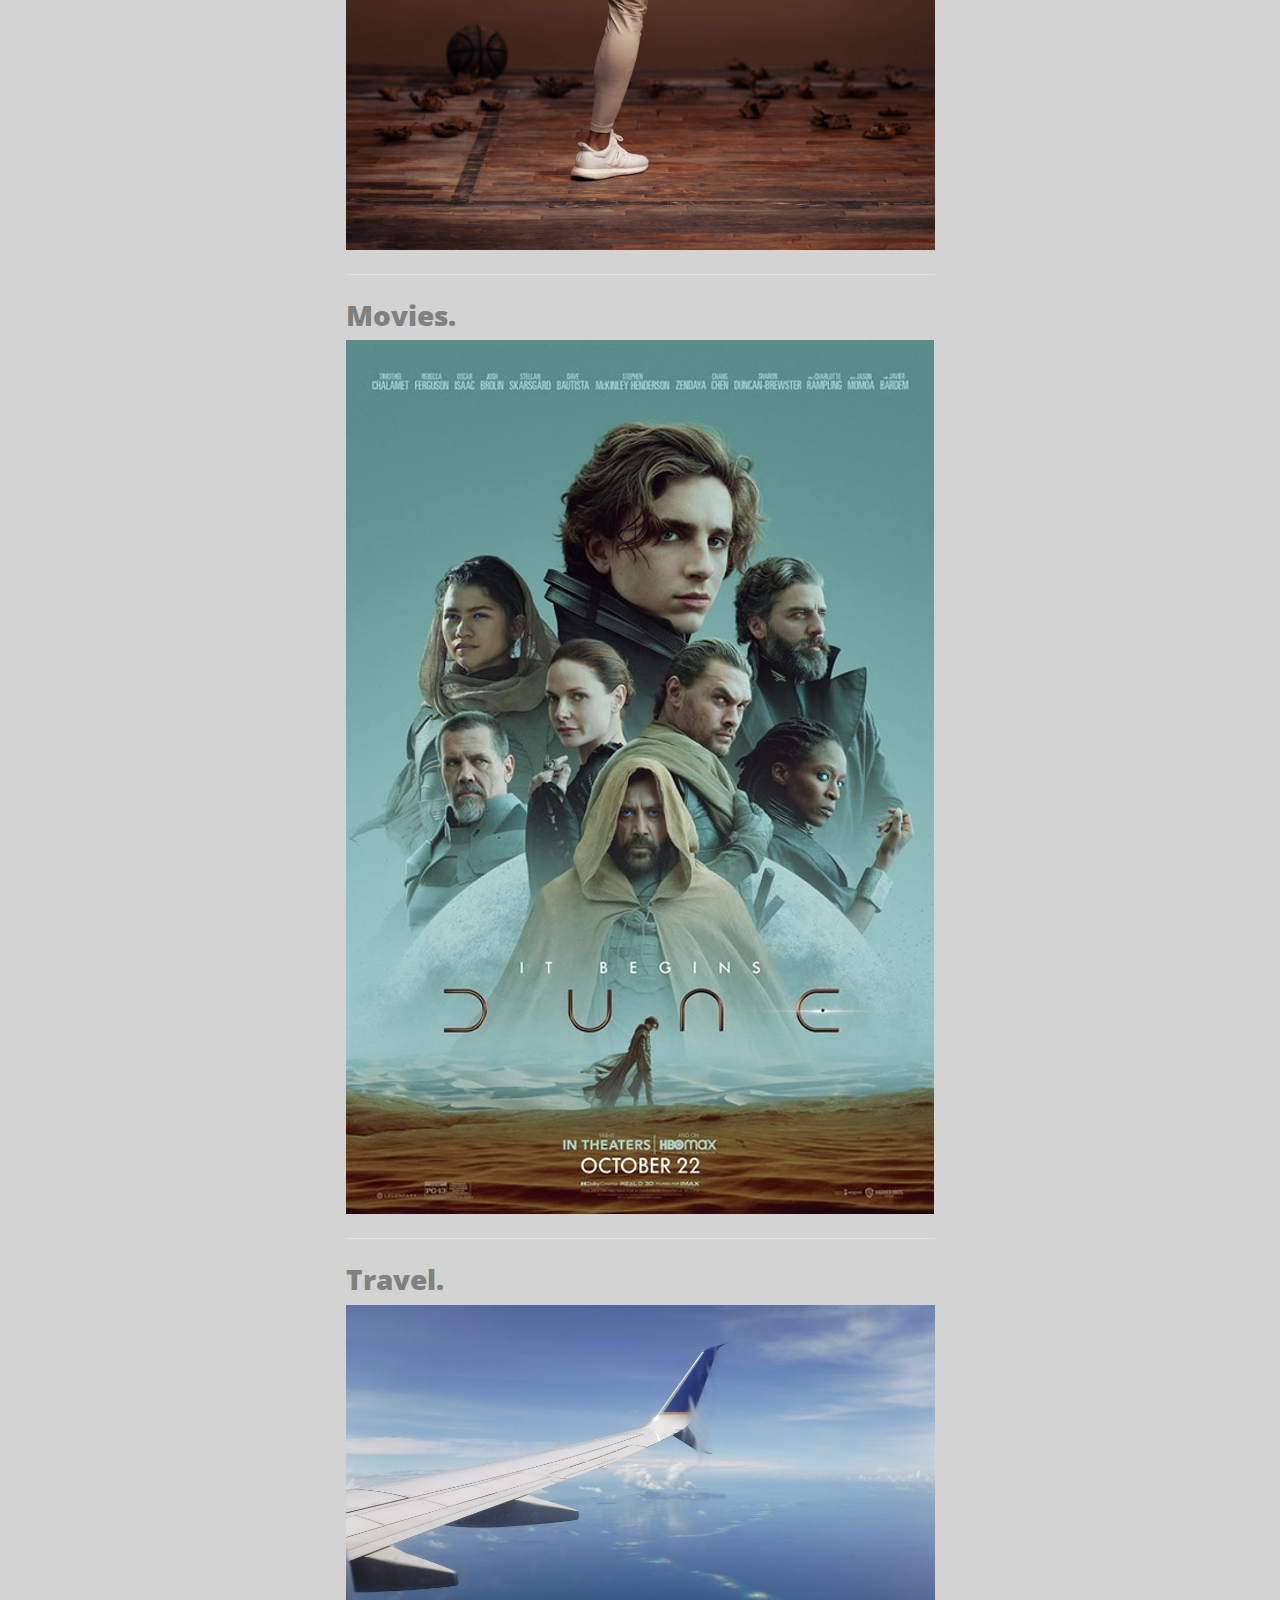
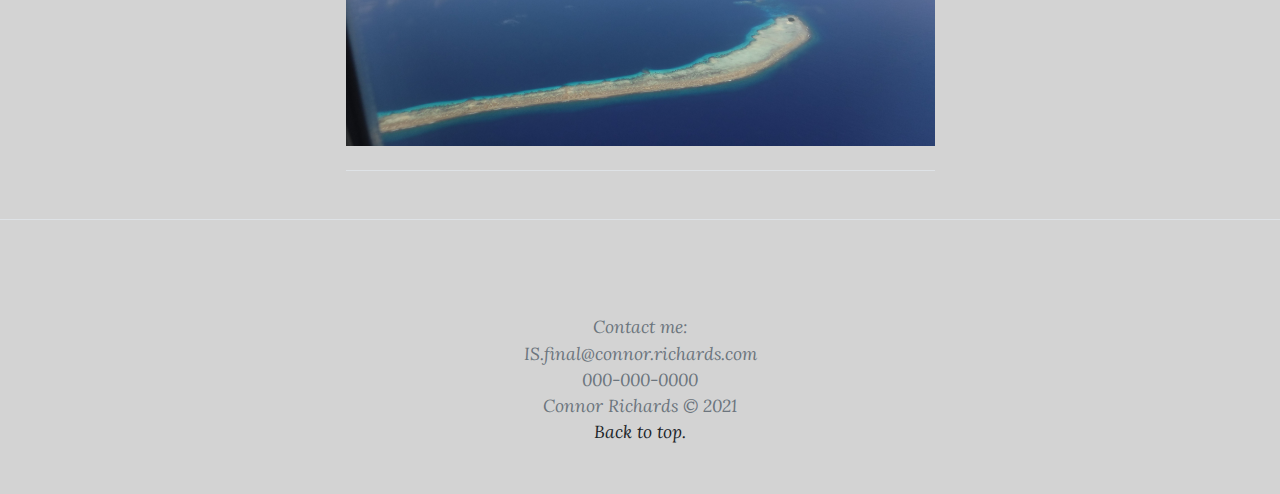
==== commit f7fe2abc: "last update" ====
--- a/html/about.html
+++ b/html/about.html
@@ -120,7 +120,7 @@
                         </li>
                     </ul>
                     <div class="small text-center text-muted fst-italic">Contact me: 
-                        <br> IS.final@connor.richards
+                        <br> IS.final@connor.richards.com
                             <br> 000-000-0000 </div>
                     <div class="small text-center text-muted fst-italic">Connor Richards &copy; 2021
                         <br> <a href="#topanchor">Back to top. </a>
